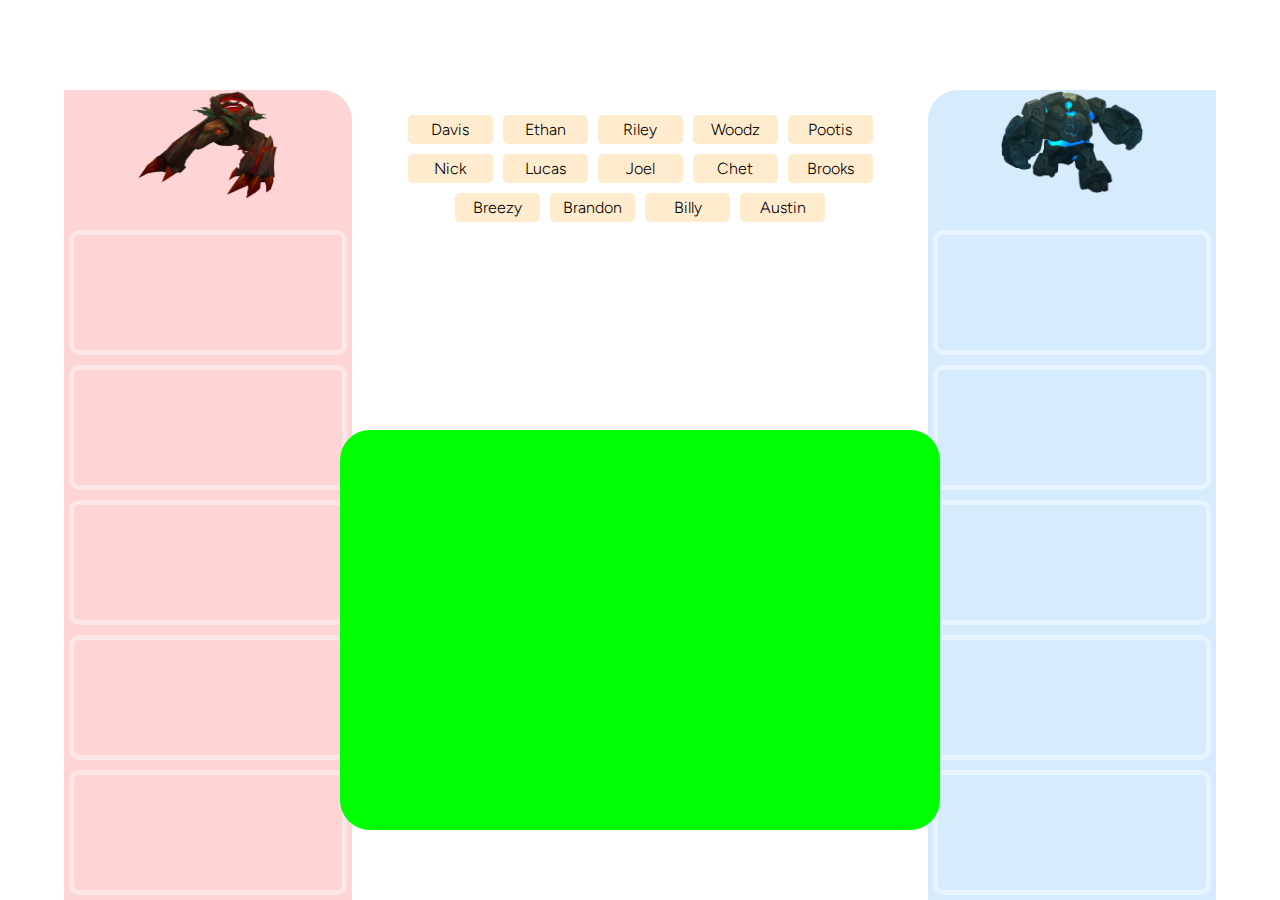
==== index.html @ e27aad85 "init" ====
<!DOCTYPE html>
<html lang="en">
<head>
    <meta charset="UTF-8">
    <meta http-equiv="X-UA-Compatible" content="IE=edge">
    <meta name="viewport" content="width=device-width, initial-scale=1.0">
    <title>LoL Player Drafter</title>
    <link rel="stylesheet" href="index.css">
    <link rel="stylesheet" href="https://fonts.googleapis.com/css?family=Figtree">
</head>
<body>
    <div id="draftContainer">
        <div class="redbg">
            <img class="teamImg" src="img/redbuff.webp">
        </div>
        <div class="blubg">
            <img class="teamImg" src="img/bluebuff.webp">
        </div>
        <div class="pool" id="playerPool"></div>
        <div id="red1" class="playerBox"></div>
        <div id="blu1" class="playerBox"></div>
        <div id="red2" class="playerBox"></div>
        <div id="blu2" class="playerBox"></div>
        <div id="red3" class="playerBox"></div>
        <div id="blu3" class="playerBox"></div>
        <div id="red4" class="playerBox"></div>
        <div id="blu4" class="playerBox"></div>
        <div id="red5" class="playerBox"></div>
        <div id="blu5" class="playerBox"></div>
    </div>
    <div class="greenscreen">

    </div>
    <script src="index.js"></script>
</body>
</html>
---- index.css ----
#draftContainer{
    margin: 0;
    padding-top: 10vh;
    padding-left: 5vw;
    height: 90vh;
    width: 90vw;
    display: grid;
    grid-template-columns: 1fr 2fr 1fr;
    grid-template-rows: repeat(6, 1fr);
    grid-column-gap: 0px;
    grid-row-gap: 0px;  
}

.pool { 
    grid-area: 1 / 2 / 7 / 3; 
    padding: 20px;
    text-align: center;
}
#red1 { grid-area: 2 / 1 / 3 / 2; }
#blu1 { grid-area: 2 / 3 / 3 / 4; }
#red2 { grid-area: 3 / 1 / 4 / 2; }
#blu2 { grid-area: 3 / 3 / 4 / 4; }
#red3 { grid-area: 4 / 1 / 5 / 2; }
#blu3 { grid-area: 4 / 3 / 5 / 4; }
#red4 { grid-area: 5 / 1 / 6 / 2; }
#blu4 { grid-area: 5 / 3 / 6 / 4; }
#red5 { grid-area: 6 / 1 / 7 / 2; }
#blu5 { grid-area: 6 / 3 / 7 / 4; }
.redbg { 
    grid-area: 1 / 1 / 7 / 2;
    background-color: rgba(255, 169, 169, 0.5);
    border-radius: 30px;
    border-bottom-left-radius: 0;
    border-bottom-right-radius: 0;
    border-top-left-radius: 0;
    text-align: center;
}

.blubg { 
    grid-area: 1 / 3 / 7 / 4; 
    background-color: rgba(175, 215, 255, 0.5);
    border-radius: 30px;
    border-bottom-left-radius: 0;
    border-bottom-right-radius: 0;
    border-top-right-radius: 0;
    text-align: center;
}

body{
    background-image: url("https://images.contentstack.io/v3/assets/blt731acb42bb3d1659/bltc28d43095579c8b5/5d87c24e8d8a3163705e3070/summonersrift.jpg");
    width: 100vw;
    height: 100vh;
    margin: 0;
    padding: 0;
    font-family: sans-serif;
}

.teamImg{
    width: 50%;
    position: sticky;
}

.playerBox{
    border-width: 5px;
    border-radius: 10px;
    border-style: solid;
    margin: 5px;
    border-color: rgba(255, 255, 255, 0.415);
}

.filledPlayerBox{
    border-width: 5px;
    border-radius: 10px;
    border-style: solid;
    margin: 5px;
    border-color: rgba(255, 255, 255, 0.415);
    background-color: rgb(245, 245, 245);
    text-align: center;
}

.redCaptain{
    border-radius: 10px;
    margin: 5px;
    background-color: rgb(171, 29, 29);
    text-align: center;
    color: rgb(255, 210, 210);
}

.blueCaptain{
    border-radius: 10px;
    margin: 5px;
    background-color: rgb(17, 75, 156);
    text-align: center;
    color: rgb(210, 234, 255);
}

.draftable{
    background-color: blanchedalmond;
    width: fit-content;
    padding: 5px;
    margin: 5px;
    display: inline-block;
    border-radius: 5px;
    width: 75px;
    font-family: 'Figtree';
    font-weight: 100;
}

.roleIcon{
    width: 50px;
    display: inline-block;
}

.playerName{
    margin: 0;
}

.username{
    margin: 0;
}

h2{
    font-family: 'Figtree';
    font-weight: 700;
    font-size: xx-large;
}

h3{
    font-family: 'Figtree';
    font-weight: 100;
}

.greenscreen{
    width: 600px;
    height: 400px;
    background-color: rgb(0, 255, 0);
    border-radius: 30px;
    position: absolute;
    top: 70%;
    left: 50%;
    transform: translate(-50%, -50%);
}
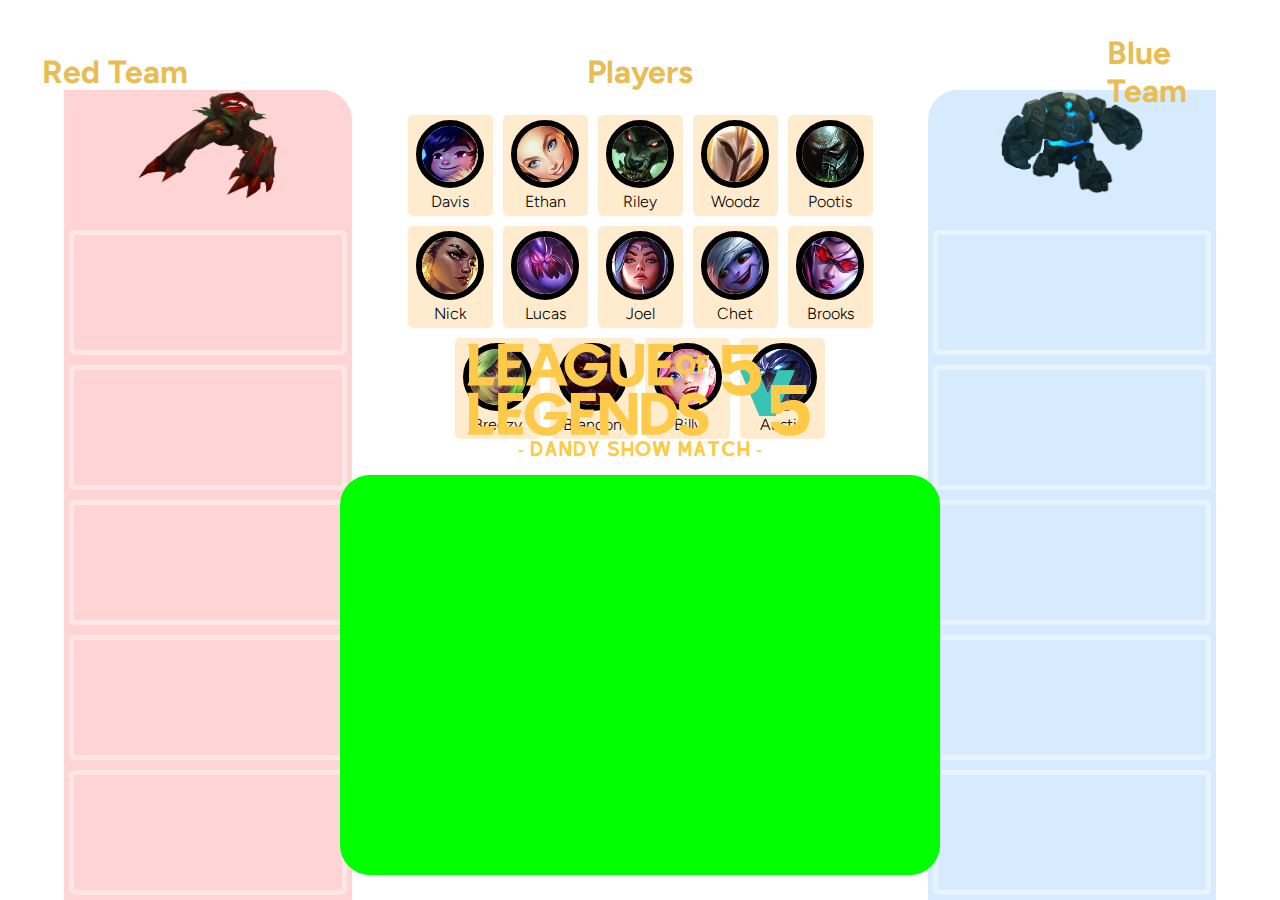
==== commit ceeffecb: "updated graphics, added basic particle animations" ====
--- a/index.html
+++ b/index.html
@@ -28,9 +28,12 @@
         <div id="red5" class="playerBox"></div>
         <div id="blu5" class="playerBox"></div>
     </div>
-    <div class="greenscreen">
-
-    </div>
+    <img src="img/logo.png" id="logo">
+    <h2 id="redName">Red Team</h2>
+    <h2 id="caption">Players</h2>
+    <h2 id="blueName">Blue Team</h2>
+    <div id="greenscreen"></div>
+    <canvas id="canvas"></canvas>
     <script src="index.js"></script>
 </body>
 </html>--- a/index.css
+++ b/index.css
@@ -62,7 +62,7 @@
 
 .playerBox{
     border-width: 5px;
-    border-radius: 10px;
+    border-radius: 5px;
     border-style: solid;
     margin: 5px;
     border-color: rgba(255, 255, 255, 0.415);
@@ -70,7 +70,7 @@
 
 .filledPlayerBox{
     border-width: 5px;
-    border-radius: 10px;
+    border-radius: 5px;
     border-style: solid;
     margin: 5px;
     border-color: rgba(255, 255, 255, 0.415);
@@ -79,7 +79,9 @@
 }
 
 .redCaptain{
-    border-radius: 10px;
+    border-width: 5px;
+    border-radius: 5px;
+    border-style: solid;
     margin: 5px;
     background-color: rgb(171, 29, 29);
     text-align: center;
@@ -87,7 +89,9 @@
 }
 
 .blueCaptain{
-    border-radius: 10px;
+    border-width: 5px;
+    border-radius: 5px;
+    border-style: solid;
     margin: 5px;
     background-color: rgb(17, 75, 156);
     text-align: center;
@@ -130,13 +134,65 @@
     font-weight: 100;
 }
 
-.greenscreen{
+#greenscreen{
     width: 600px;
     height: 400px;
     background-color: rgb(0, 255, 0);
     border-radius: 30px;
     position: absolute;
-    top: 70%;
+    top: 75vh;
     left: 50%;
     transform: translate(-50%, -50%);
+}
+
+#logo{
+    width: 400px;
+    position: absolute;
+    top: 44vh;
+    left: 50%;
+    transform: translate(-50%, -50%);
+}
+
+#redName{
+    position: absolute;
+    top: 5vh;
+    left: 9vw;
+    transform: translate(-50%, -50%);
+    color: rgb(232, 189, 83);
+}
+
+#blueName{
+    position: absolute;
+    top: 5vh;
+    left: 91vw;
+    transform: translate(-50%, -50%);
+    color: rgb(232, 189, 83);
+}
+
+#caption{
+    position: absolute;
+    top: 5vh;
+    left: 50vw;
+    transform: translate(-50%, -50%);
+    color: rgb(232, 189, 83);
+}
+
+#canvas{
+    position: absolute;
+    width: 100%;
+    height: 100%;
+    top: 0px;
+    left: 0px;
+    pointer-events: none;
+}
+
+.icon{
+    border-width: 10px;
+    border-color: black;
+    border-style: solid;
+    object-fit: none;
+    border-radius: 50%;
+    width: 75%;
+    zoom: .6;
+    position: sticky;
 }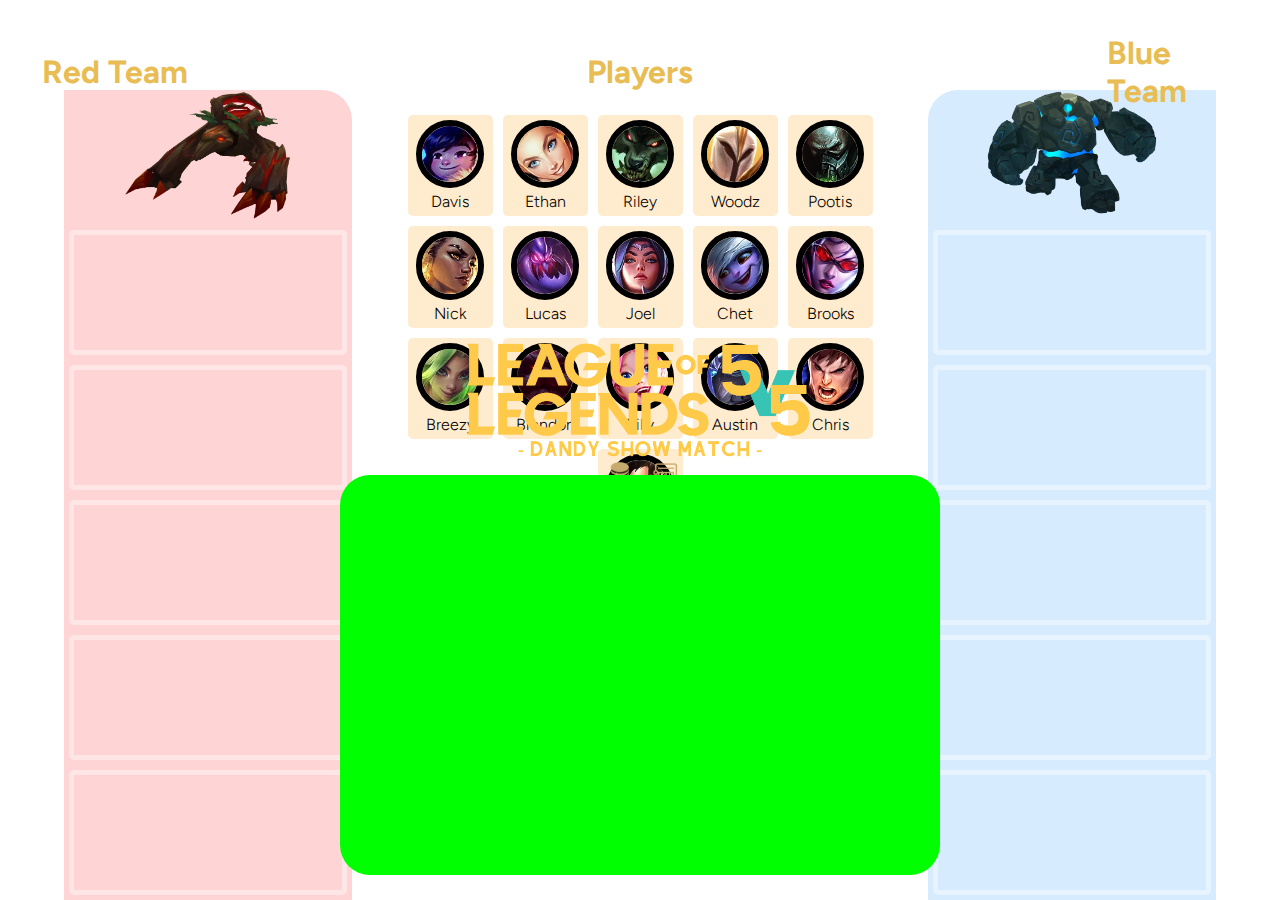
==== commit 9beedf8f: "added bingo card" ====
--- a/index.html
+++ b/index.html
@@ -9,6 +9,21 @@
     <link rel="stylesheet" href="https://fonts.googleapis.com/css?family=Figtree">
 </head>
 <body>
+    <div id="coinModal">
+        <div id="coin">
+            <div id="heads">
+                <img src="img/poro_bot.png">
+            </div>
+            <div id="tails">
+                <img src="img/poro_top.png">
+            </div>
+        </div>
+        <!-- <div class="winner"></div> -->
+        <div class="buttons">
+            <button id="flipButton" onclick=flipCoin()> Decide Your Fate </button>
+            <button id="closeButton" onclick=closeCoinFlip()> Close </button>
+        </div>
+    </div>
     <div id="draftContainer">
         <div class="redbg">
             <img class="teamImg" src="img/redbuff.webp">
@@ -31,6 +46,10 @@
     <img src="img/logo.png" id="logo">
     <h2 id="redName">Red Team</h2>
     <h2 id="caption">Players</h2>
+    <img id="coinIcon" src="img/coin.png" onclick=openCoinFlip()>
+    <a href="/bingo.html">
+        <img id="bingoIcon" src="img/bingo.png">
+    </a>
     <h2 id="blueName">Blue Team</h2>
     <div id="greenscreen"></div>
     <canvas id="canvas"></canvas>
--- a/index.css
+++ b/index.css
@@ -56,7 +56,7 @@
 }
 
 .teamImg{
-    width: 50%;
+    width: 60%;
     position: sticky;
 }
 
@@ -108,6 +108,7 @@
     width: 75px;
     font-family: 'Figtree';
     font-weight: 100;
+    display: inline-block;
 }
 
 .roleIcon{
@@ -195,4 +196,130 @@
     width: 75%;
     zoom: .6;
     position: sticky;
+}
+
+#coinIcon{
+    width: 30px;
+    position: absolute;
+    top: 53vh;
+    left: 48vw;
+    transform: translate(-50%, -50%);
+    color: rgb(232, 189, 83);
+}
+
+#bingoIcon{
+    width: 30px;
+    position: absolute;
+    top: 53vh;
+    left: 52vw;
+    transform: translate(-50%, -50%);
+    color: rgb(232, 189, 83);
+}
+
+#closeIcon{
+    width: 25px;
+    position: sticky;
+    margin-left: 90%;
+    margin-top: 2%;
+}
+
+#coinModal{
+    display: none;
+    position: fixed;
+    width: 800px;
+    height: 500px;
+    z-index: 1;
+    background-color: whitesmoke;
+    border-radius: 30px;
+    top: 28vh;
+    left: 50vw;
+    transform: translate(-50%, -50%);
+    text-align: center;
+}
+
+#coin{
+    margin-top: 60px;
+    height: 300px;
+    position: relative;
+    transform-style: preserve-3d;
+}
+
+#heads,#tails{
+    position: absolute;
+    height: 100%;
+    left: 269px;
+    -webkit-backface-visibility: hidden;
+    backface-visibility: hidden;
+}
+
+#tails{
+    transform: rotateX(180deg);
+}
+
+@keyframes spin-tails {
+    0%{
+        transform: rotateX(0);
+    }
+
+    100%{
+        transform: rotateX(1980deg);
+    }
+}
+
+@keyframes spin-heads {
+    0%{
+        transform: rotateX(0);
+    }
+
+    100%{
+        transform: rotateX(2160deg);
+    }
+}
+
+#flipButton{
+    width: 150px;
+    padding: 15px 0;
+    border: none;
+    font-size: 16px;
+    border-radius: 5px;
+    cursor: pointer;
+    font-family: 'Figtree';
+    font-weight: 700;
+    font-size: large;
+    background-color: rgb(232, 189, 83);
+    color: rgb(165, 106, 42);
+}
+
+#flipButton{
+    width: 150px;
+    padding: 15px 0;
+    border: none;
+    font-size: 16px;
+    border-radius: 5px;
+    cursor: pointer;
+    font-family: 'Figtree';
+    font-weight: 700;
+    font-size: large;
+    background-color: rgb(232, 189, 83);
+    color: rgb(165, 106, 42);
+}
+
+#flipButton:disabled{
+    background-color: #e1e0ee;
+    border-color: #e1e0ee;
+    color: #101020;
+}
+
+#closeButton{
+    width: 150px;
+    padding: 15px 0;
+    border: none;
+    font-size: 16px;
+    border-radius: 5px;
+    cursor: pointer;
+    font-family: 'Figtree';
+    font-weight: 700;
+    font-size: large;
+    background-color: rgb(232, 189, 83);
+    color: rgb(165, 106, 42);
 }